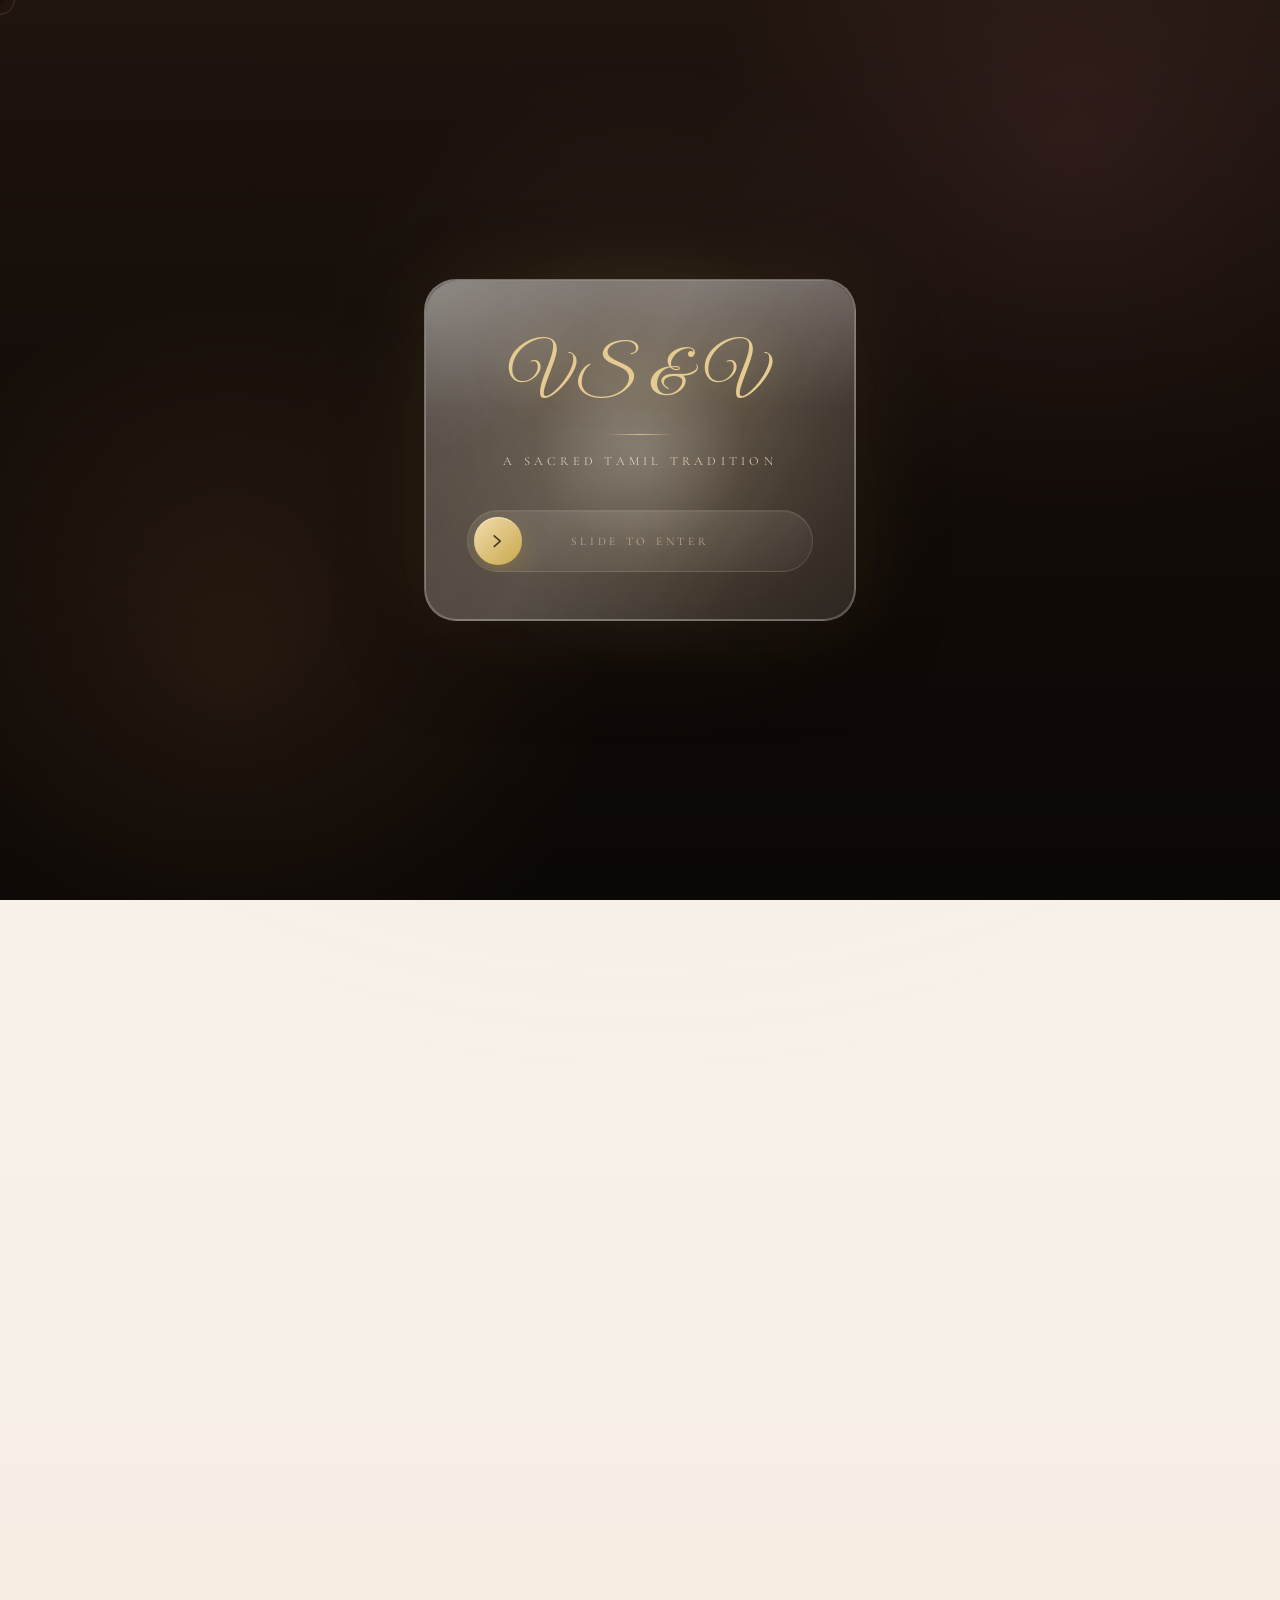
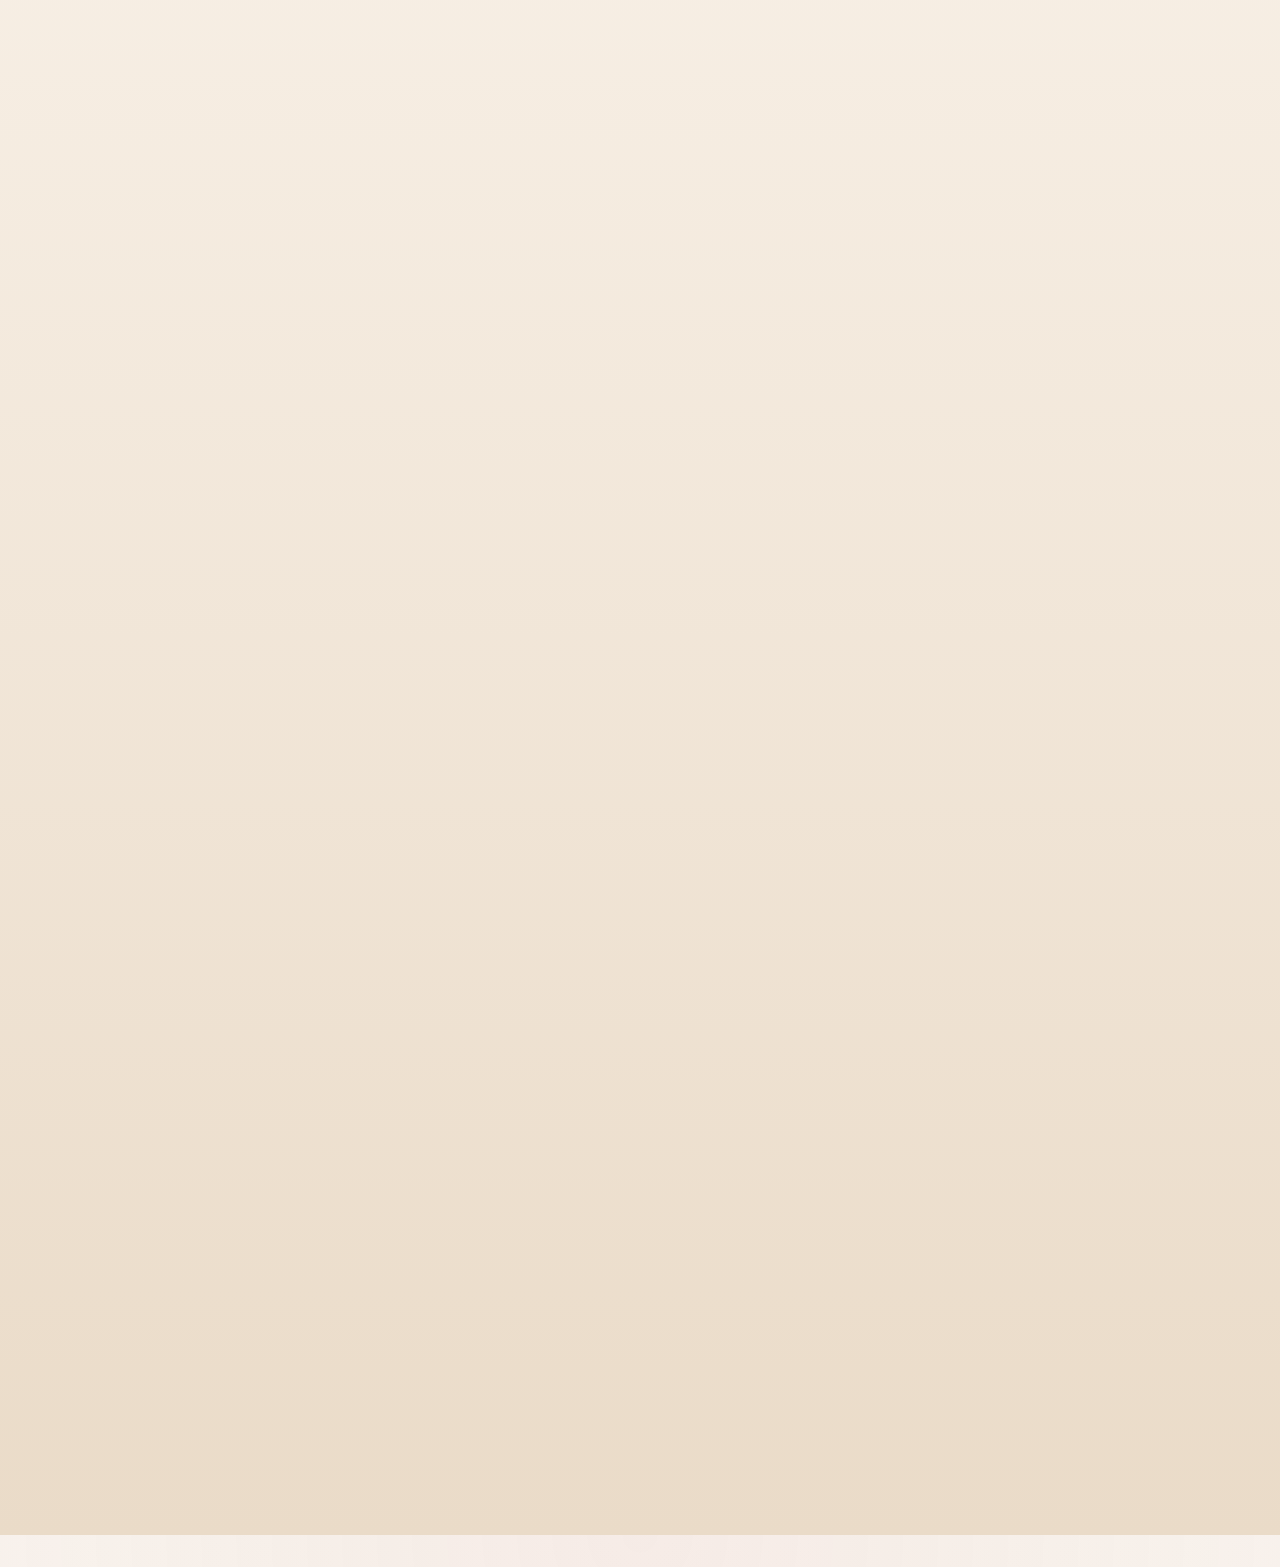
==== index.html @ 99ac1140 "final invitation build" ====
<!DOCTYPE html>
<html lang="en">
<head>
  <meta charset="UTF-8">
  <meta name="viewport" content="width=device-width, initial-scale=1.0">
  <title>Wedding Invitation</title>
  <meta name="description" content="A premium, modular wedding invitation experience.">
  <link rel="preconnect" href="https://fonts.googleapis.com">
  <link rel="preconnect" href="https://fonts.gstatic.com" crossorigin>
  <link href="https://fonts.googleapis.com/css2?family=Great+Vibes&family=Playfair+Display:ital,wght@0,300;0,400;0,500;1,300;1,400&family=Cormorant+Garamond:wght@300;400;500&display=swap" rel="stylesheet">
  <link rel="stylesheet" href="styles/variables.css">
  <link rel="stylesheet" href="styles/main.css">
  <link rel="stylesheet" href="components/intro/intro.css">
  <link rel="stylesheet" href="components/hero/hero.css">
  <link rel="stylesheet" href="components/story/story.css">
  <link rel="stylesheet" href="components/details/details.css">
  <link rel="stylesheet" href="components/gallery/gallery.css">
  <link rel="stylesheet" href="components/closing/closing.css">
</head>
<body>
  <div class="cursor" aria-hidden="true"></div>
  <div class="cursor-halo" aria-hidden="true"></div>

  <div id="intro-root"></div>

  <main id="main-site" class="site-shell" data-site-state="locked" aria-hidden="true">
    <div id="hero-root"></div>
    <div id="story-root"></div>
    <div id="details-root"></div>
    <div id="gallery-root"></div>
    <div id="closing-root"></div>
  </main>

  <noscript>
    <div class="noscript-message">
      This invitation uses JavaScript to render its sections. Please enable JavaScript to view it.
    </div>
  </noscript>

  <script src="config/wedding.config.js"></script>
  <script src="scripts/utils.js"></script>
  <script src="scripts/animation.js"></script>
  <script src="scripts/audio.js"></script>
  <script src="components/intro/intro.js"></script>
  <script src="components/hero/hero.js"></script>
  <script src="components/story/story.js"></script>
  <script src="components/details/details.js"></script>
  <script src="components/gallery/gallery.js"></script>
  <script src="components/closing/closing.js"></script>
  <script src="scripts/app.js"></script>
</body>
</html>
---- styles/variables.css ----
:root {
  --ivory: #faf6f0;
  --cream: #f5ede0;
  --parchment: #eadbc8;
  --champagne: #f0e2cf;
  --gold: #c9a84c;
  --gold-soft: #e5cb92;
  --gold-deep: #a07a30;
  --rose: #d4a0a0;
  --rose-deep: #b87070;
  --ink: #2a1f14;
  --ink-soft: #5d4b3d;
  --ink-muted: #8b7664;
  --shadow: rgba(31, 20, 12, 0.18);
  --section-space: clamp(5.75rem, 10vw, 8rem);
  --content-width: min(1120px, calc(100vw - 2rem));
  --glass-blur: 24px;
  --glass-saturation: 1.35;
  --glass-fill: linear-gradient(145deg, rgba(255, 251, 246, 0.22), rgba(255, 239, 220, 0.08));
  --glass-fill-strong: linear-gradient(145deg, rgba(255, 250, 244, 0.28), rgba(255, 236, 214, 0.12));
  --glass-border: rgba(255, 244, 230, 0.28);
  --glass-edge: rgba(255, 255, 255, 0.34);
  --glass-glow: rgba(201, 168, 76, 0.18);
  --glass-shadow:
    0 22px 60px rgba(30, 20, 12, 0.16),
    0 1px 0 rgba(255, 255, 255, 0.38) inset,
    0 -1px 0 rgba(255, 255, 255, 0.12) inset;
  --radius-xl: 2rem;
  --radius-lg: 1.5rem;
  --radius-md: 1rem;
  --ease-silk: cubic-bezier(0.22, 1, 0.36, 1);
  --ease-gentle: cubic-bezier(0.33, 1, 0.68, 1);
  --transition-fast: 180ms var(--ease-gentle);
  --transition-medium: 420ms var(--ease-silk);
  --transition-slow: 820ms var(--ease-silk);
}
---- styles/main.css ----
*,
*::before,
*::after {
  box-sizing: border-box;
}

html {
  scroll-behavior: smooth;
  overflow-x: clip;
}

body {
  margin: 0;
  min-width: 320px;
  overflow-x: clip;
  background:
    radial-gradient(circle at top, rgba(212, 160, 160, 0.12), transparent 34%),
    linear-gradient(180deg, var(--ivory) 0%, #f7efe5 48%, var(--parchment) 100%);
  color: var(--ink);
  font-family: "Cormorant Garamond", serif;
  font-weight: 400;
  cursor: none;
}

img,
video {
  display: block;
  max-width: 100%;
}

button,
input,
textarea,
select {
  font: inherit;
}

a {
  color: inherit;
}

.site-shell {
  opacity: 0;
  transform: translate3d(0, 2rem, 0);
  transition:
    opacity 1s var(--ease-silk),
    transform 1s var(--ease-silk);
}

.site-shell.is-visible {
  opacity: 1;
  transform: translate3d(0, 0, 0);
}

section {
  position: relative;
  overflow: clip;
}

.section-shell {
  padding: var(--section-space) 1rem;
}

.section-inner {
  width: var(--content-width);
  margin: 0 auto;
}

.section-header {
  margin: 0 auto clamp(3.25rem, 7vw, 5rem);
  text-align: center;
}

.section-tag {
  display: block;
  margin-bottom: 1.1rem;
  color: var(--gold-deep);
  font-size: 0.72rem;
  letter-spacing: 0.42em;
  text-transform: uppercase;
}

.section-title {
  margin: 0;
  font-family: "Playfair Display", serif;
  font-size: clamp(2rem, 4vw, 3.25rem);
  font-weight: 300;
  line-height: 1.2;
  font-style: italic;
  color: var(--ink);
}

.section-title em {
  color: var(--gold-deep);
  font-style: normal;
}

.glass-panel {
  position: relative;
  background: var(--glass-fill);
  border: 1px solid var(--glass-border);
  border-radius: var(--radius-xl);
  backdrop-filter: blur(var(--glass-blur)) saturate(var(--glass-saturation));
  -webkit-backdrop-filter: blur(var(--glass-blur)) saturate(var(--glass-saturation));
  box-shadow: var(--glass-shadow);
  overflow: hidden;
}

.glass-panel::before {
  content: "";
  position: absolute;
  inset: 0;
  border-radius: inherit;
  border: 1px solid rgba(255, 255, 255, 0.16);
  pointer-events: none;
}

.glass-panel::after {
  content: "";
  position: absolute;
  inset: 1px;
  border-radius: inherit;
  background:
    linear-gradient(180deg, rgba(255, 255, 255, 0.18), transparent 38%),
    radial-gradient(circle at top left, rgba(255, 255, 255, 0.18), transparent 32%);
  pointer-events: none;
}

.glass-panel--luminous {
  background: var(--glass-fill-strong);
  box-shadow:
    0 30px 90px rgba(18, 12, 8, 0.28),
    0 0 0 1px rgba(255, 255, 255, 0.14) inset,
    0 0 90px rgba(201, 168, 76, 0.1);
}

.visually-hidden {
  position: absolute;
  width: 1px;
  height: 1px;
  padding: 0;
  margin: -1px;
  overflow: hidden;
  clip: rect(0, 0, 0, 0);
  white-space: nowrap;
  border: 0;
}

.cursor,
.cursor-halo {
  position: fixed;
  top: 0;
  left: 0;
  border-radius: 999px;
  transform: translate3d(-50%, -50%, 0);
  pointer-events: none;
  z-index: 10000;
}

.cursor {
  width: 0.5rem;
  height: 0.5rem;
  background: var(--gold);
  mix-blend-mode: multiply;
}

.cursor-halo {
  width: 1.9rem;
  height: 1.9rem;
  border: 1px solid rgba(201, 168, 76, 0.38);
  opacity: 0.7;
}

.noscript-message {
  padding: 1rem;
  text-align: center;
  color: var(--ink-soft);
}

[data-reveal] {
  opacity: 0;
  transform: translate3d(0, 2rem, 0);
  transition:
    opacity 0.9s var(--ease-silk),
    transform 0.9s var(--ease-silk);
}

[data-reveal].is-visible {
  opacity: 1;
  transform: translate3d(0, 0, 0);
}

@media (pointer: coarse) {
  body {
    cursor: auto;
  }

  .cursor,
  .cursor-halo {
    display: none;
  }
}

@media (max-width: 720px) {
  .section-shell {
    padding-inline: 0.875rem;
  }

  .section-tag {
    letter-spacing: 0.32em;
  }
}
---- components/intro/intro.css ----
.intro {
  position: fixed;
  inset: 0;
  z-index: 9000;
  display: grid;
  place-items: center;
  background: #0e0906;
  isolation: isolate;
  transition:
    opacity 1s var(--ease-silk),
    visibility 1s var(--ease-silk);
}

.intro.is-hidden {
  opacity: 0;
  visibility: hidden;
  pointer-events: none;
}

.intro-media,
.intro-video,
.intro-poster,
.intro-overlay,
.intro-particles {
  position: absolute;
  inset: 0;
}

.intro-media {
  overflow: hidden;
  background:
    radial-gradient(circle at 18% 74%, rgba(188, 120, 70, 0.28), transparent 30%),
    radial-gradient(circle at 84% 16%, rgba(146, 82, 90, 0.22), transparent 28%),
    linear-gradient(180deg, #241710 0%, #0e0906 100%);
}

.intro-video {
  width: 100%;
  height: 100%;
  object-fit: cover;
  filter: brightness(0.48) contrast(1.1) saturate(1.05);
}

.intro-poster {
  background-position: center;
  background-size: cover;
  opacity: 0.94;
  transition: opacity 1.2s var(--ease-silk);
}

.intro.has-video .intro-poster {
  opacity: 0;
}

.intro-overlay {
  background:
    linear-gradient(180deg, rgba(10, 7, 5, 0.16), rgba(10, 7, 5, 0.66)),
    radial-gradient(circle at 50% 45%, rgba(238, 214, 170, 0.1), transparent 42%);
}

.intro-glow {
  position: absolute;
  width: 26rem;
  height: 26rem;
  margin-left: -13rem;
  margin-top: -13rem;
  border-radius: 50%;
  background: radial-gradient(circle, rgba(212, 183, 120, 0.22), transparent 70%);
  opacity: 0.7;
  mix-blend-mode: screen;
  filter: blur(12px);
  transform: translate3d(0, 0, 0);
}

.intro-particles {
  overflow: hidden;
}

.intro-particle {
  position: absolute;
  bottom: -8vh;
  border-radius: 50%;
  background: rgba(255, 234, 202, 0.6);
  animation: intro-particle-rise linear infinite;
}

.intro-card {
  width: min(27rem, calc(100vw - 1.5rem));
  padding: 3.6rem 2.6rem 3rem;
  text-align: center;
  isolation: isolate;
  --reflect-x: 50%;
  --reflect-y: 50%;
}

.intro-reflection {
  position: absolute;
  inset: -18%;
  background:
    radial-gradient(circle at var(--reflect-x) var(--reflect-y), rgba(255, 255, 255, 0.24), transparent 28%),
    linear-gradient(120deg, transparent 15%, rgba(255, 255, 255, 0.12) 45%, transparent 70%);
  opacity: 0.75;
  pointer-events: none;
  mix-blend-mode: screen;
}

.intro-monogram {
  position: relative;
  z-index: 1;
  margin-bottom: 0.25rem;
  font-family: "Great Vibes", cursive;
  font-size: clamp(3rem, 8vw, 4rem);
  color: var(--gold-soft);
  letter-spacing: 0.04em;
  text-shadow: 0 0 2.5rem rgba(201, 168, 76, 0.35);
  animation: intro-fade-up 1s var(--ease-silk) both;
}

.intro-divider {
  width: 4.1rem;
  height: 1px;
  margin: 1rem auto 1.15rem;
  background: linear-gradient(90deg, transparent, rgba(229, 203, 146, 0.85), transparent);
  animation: intro-fade-up 1s var(--ease-silk) 0.08s both;
}

.intro-subtitle {
  position: relative;
  z-index: 1;
  margin: 0 0 2.6rem;
  color: rgba(255, 241, 219, 0.74);
  font-size: 0.78rem;
  letter-spacing: 0.34em;
  text-transform: uppercase;
  animation: intro-fade-up 1s var(--ease-silk) 0.16s both;
}

.intro-slider {
  position: relative;
  height: 3.85rem;
  padding: 0 0.375rem;
  border-radius: 999px;
  border: 1px solid rgba(231, 209, 169, 0.16);
  background: linear-gradient(180deg, rgba(255, 255, 255, 0.08), rgba(255, 255, 255, 0.03));
  box-shadow: inset 0 1px 0 rgba(255, 255, 255, 0.06);
  display: flex;
  align-items: center;
  overflow: hidden;
  user-select: none;
  touch-action: none;
  --progress: 0;
  --slider-travel: 0px;
  animation: intro-fade-up 1s var(--ease-silk) 0.24s both;
}

.intro-slider.is-animating .intro-slider-fill,
.intro-slider.is-animating .intro-slider-thumb {
  transition:
    transform 360ms var(--ease-silk),
    opacity 240ms var(--ease-gentle);
}

.intro-slider::before {
  content: "";
  position: absolute;
  inset: 0;
  background: linear-gradient(90deg, transparent, rgba(230, 210, 173, 0.08), transparent);
}

.intro-slider-fill {
  position: absolute;
  inset: 0;
  background: linear-gradient(90deg, rgba(218, 188, 124, 0.28), rgba(218, 188, 124, 0.08));
  transform: scaleX(var(--progress));
  transform-origin: left center;
}

.intro-slider-label {
  position: absolute;
  inset: 0;
  display: grid;
  place-items: center;
  color: rgba(255, 240, 213, 0.54);
  font-size: 0.72rem;
  letter-spacing: 0.32em;
  text-transform: uppercase;
  pointer-events: none;
  transition: opacity 180ms linear;
}

.intro-slider-thumb {
  position: relative;
  z-index: 1;
  width: 3rem;
  height: 3rem;
  border: 0;
  border-radius: 50%;
  background: linear-gradient(135deg, #f1ddae, #c9a84c);
  box-shadow:
    0 0.5rem 1.75rem rgba(201, 168, 76, 0.38),
    0 1px 0 rgba(255, 255, 255, 0.44) inset;
  display: grid;
  place-items: center;
  color: var(--ink);
  cursor: grab;
  transform: translate3d(calc(var(--progress) * var(--slider-travel)), 0, 0);
}

.intro-slider-thumb:active {
  cursor: grabbing;
}

.intro-slider-thumb svg {
  width: 1.15rem;
  height: 1.15rem;
}

@keyframes intro-fade-up {
  from {
    opacity: 0;
    transform: translate3d(0, 1.25rem, 0);
  }

  to {
    opacity: 1;
    transform: translate3d(0, 0, 0);
  }
}

@keyframes intro-particle-rise {
  0% {
    transform: translate3d(0, 0, 0) scale(0.75);
    opacity: 0;
  }

  10% {
    opacity: 0.7;
  }

  100% {
    transform: translate3d(var(--drift-x), -115vh, 0) scale(0.2);
    opacity: 0;
  }
}

@media (max-width: 640px) {
  .intro-card {
    padding: 3rem 1.5rem 2.4rem;
    border-radius: 1.75rem;
  }

  .intro-subtitle {
    letter-spacing: 0.25em;
  }
}

@media (prefers-reduced-motion: reduce) {
  .intro-monogram,
  .intro-divider,
  .intro-subtitle,
  .intro-slider,
  .intro-particle {
    animation: none;
  }
}
---- components/hero/hero.css ----
/* ===============================
   HERO BASE
================================ */
.hero {
  position: relative;
  min-height: 100svh;
  display: grid;
  place-items: center;
  padding-block: clamp(4rem, 8vw, 7rem);
  overflow: hidden;

  background: url("../../assets/images/temple.jpg") center/cover no-repeat;

  animation: heroZoom 12s ease-in-out infinite alternate;
}

/* ===============================
   CINEMATIC OVERLAY
================================ */
.hero::before {
  content: "";
  position: absolute;
  inset: 0;
  z-index: 0;

  background:
    linear-gradient(to bottom, rgba(0,0,0,0.65), transparent 45%),
    radial-gradient(circle at center, rgba(255, 200, 100, 0.25), transparent 60%);
}

/* ===============================
   SIDE GLOW
================================ */
.hero-cloud {
  position: absolute;
  top: 0;
  width: 140px;
  height: 100%;
  filter: blur(80px);
  opacity: 0.6;
  z-index: 1;
}

.hero-cloud--left {
  left: 0;
  background: rgba(255, 180, 80, 0.25);
}

.hero-cloud--right {
  right: 0;
  background: rgba(255, 180, 80, 0.25);
}

/* ===============================
   CHARACTER LAYER
================================ */
.hero-characters {
  position: absolute;
  inset: 0;
  pointer-events: none;
  z-index: 2;
}

.hero-character {
  position: absolute;
  bottom: -10px;
  max-height: 85%;
  object-fit: contain;

  opacity: 0;
  transform: translateY(40px) scale(0.95);

  filter:
    brightness(0.95)
    contrast(1.1)
    saturate(1.05)
    drop-shadow(0 20px 40px rgba(0,0,0,0.6))
    drop-shadow(0 0 25px rgba(255,180,80,0.25));

  mask-image: linear-gradient(to top, transparent 0%, black 25%);

  animation: floatSlow 6s ease-in-out infinite;
  transition: all 1.2s ease;
}

.hero-left { left: 2%; }
.hero-right { right: 2%; }

.hero.animate-in .hero-character {
  opacity: 1;
  transform: translateY(0) scale(1);
}

/* ===============================
   HERO CONTENT
================================ */
.hero-content {
  position: relative;
  z-index: 3;
  text-align: center;
  transform: translate3d(0, var(--parallax-y, 0px), 0);
}

/* ===============================
   TYPOGRAPHY
================================ */
.hero-eyebrow,
.hero-names,
.hero-date,
.hero-line,
.hero-scroll-hint {
  opacity: 0;
  transform: translate3d(0, 1.25rem, 0);
  transition:
    opacity 1s var(--ease-silk),
    transform 1s var(--ease-silk);
}

.hero-eyebrow {
  margin: 0 0 1.2rem;
  color: #f5d78e;
  font-size: clamp(0.85rem, 3vw, 1.1rem);
  letter-spacing: 0.35em;
  text-transform: uppercase;
  text-shadow: 0 0 8px rgba(0,0,0,0.7);
}

.hero-names {
  margin: 0 0 1rem;
  font-family: "Great Vibes", cursive;
  font-size: clamp(3rem, 10vw, 7rem);
  line-height: 1;
  color: #fff;

  text-shadow:
    0 0 10px rgba(255, 200, 120, 0.7),
    0 0 30px rgba(255, 180, 80, 0.4);
}

.hero-name-line { display: block; }

.hero-amp {
  display: block;
  font-family: "Playfair Display", serif;
  font-size: clamp(2.5rem, 7vw, 4.5rem);
  color: #f0c674;
}

.hero-date {
  margin: 0 0 1.8rem;
  color: #fff;
  font-family: "Playfair Display", serif;
  font-size: clamp(1rem, 3.5vw, 1.3rem);
  letter-spacing: 0.2em;
  text-transform: uppercase;
  text-shadow: 0 0 10px rgba(0,0,0,0.8);
}

/* ===============================
   LINE + SCROLL
================================ */
.hero-line {
  width: 1px;
  height: 4rem;
  margin: 0 auto;
  background: linear-gradient(180deg, transparent, rgba(255,200,120,0.9), transparent);
}

.hero-scroll-hint {
  margin-top: 0.8rem;
  color: rgba(255,255,255,0.7);
  font-size: clamp(0.7rem, 2.5vw, 0.9rem);
  letter-spacing: 0.3em;
  text-transform: uppercase;
}

/* ===============================
   ANIMATION
================================ */
.hero.animate-in .hero-eyebrow,
.hero.animate-in .hero-names,
.hero.animate-in .hero-date,
.hero.animate-in .hero-line,
.hero.animate-in .hero-scroll-hint {
  opacity: 1;
  transform: translate3d(0, 0, 0);
}

.hero.animate-in .hero-scroll-hint {
  animation: hero-bob 2.2s ease-in-out infinite;
}

/* ===============================
   KEYFRAMES
================================ */
@keyframes hero-bob {
  0%, 100% { transform: translate3d(0, 0, 0); }
  50% { transform: translate3d(0, 0.3rem, 0); }
}

@keyframes floatSlow {
  0% { transform: translateY(0px); }
  50% { transform: translateY(-10px); }
  100% { transform: translateY(0px); }
}

@keyframes heroZoom {
  from { transform: scale(1); }
  to { transform: scale(1.05); }
}

/* ===============================
   MOBILE FIX (FINAL PERFECT)
================================ */
@media (max-width: 768px) {

  .hero {
    min-height: 100svh;
    padding-block: 3.5rem;
    padding-inline: 1rem;
  }

  /* BASE */
  .hero-character {
    bottom: 0;
    width: clamp(9rem, 32vw, 14rem);
    max-width: 36vw;
    max-height: min(60svh, 28rem);
    opacity: 0.95;

    transform: translateY(0) scale(1);
  }

  /* BOY */
  .hero-left {
    left: -4%;
    transform: translateY(0) scale(1);
  }

  /* GIRL */
  .hero-right {
    right: -6%;
    transform: translateY(0) scale(1.22);
  }

  /* CONTENT SAFE ZONE */
  .hero-content {
    position: relative;
    z-index: 5;
    width: min(100%, 30rem);
    margin-inline: auto;
    padding-inline: 1rem;
    text-shadow: 0 0 18px rgba(0,0,0,0.75);
  }

  /* TEXT */
  .hero-names {
    font-size: clamp(3.2rem, 12vw, 5rem);
  }

  .hero-amp {
    font-size: clamp(2.4rem, 8vw, 3.5rem);
  }

  .hero-date {
    font-size: clamp(1rem, 3.5vw, 1.3rem);
  }

  .hero-eyebrow {
    font-size: clamp(0.9rem, 3vw, 1.1rem);
  }
}
---- components/details/details.css ----
/* ===============================
   BASE
================================ */
.details {
  background:
    linear-gradient(180deg, var(--ivory) 0%, #f8f1e8 100%);
}

.details-stage {
  position: relative;
  width: min(66rem, 100%);
  margin: 0 auto;
}

.details-aura {
  position: absolute;
  inset: auto 14% 10% 14%;
  height: 14rem;
  border-radius: 50%;
  background: radial-gradient(circle, rgba(201, 168, 76, 0.16), transparent 68%);
  filter: blur(16px);
}

/* ===============================
   CARD LAYOUT
================================ */
.details-cards {
  position: relative;
  display: grid;
  grid-template-columns: minmax(0, 18rem) minmax(0, 21rem) minmax(0, 18rem);
  justify-content: center;
  align-items: center;
  gap: 1.5rem;
}

.detail-card-shell {
  position: relative;
}

.detail-card-shell[data-slot="1"] {
  z-index: 2;
}

/* ===============================
   CARD
================================ */
.detail-card {
  min-height: 22rem;
  padding: 2.5rem 2rem;
  text-align: center;
  color: var(--ink);

  --card-scale: 1;
  animation: detail-float 7.4s ease-in-out infinite;
  transform: scale(var(--card-scale));
}

.detail-card-shell[data-slot="0"] .detail-card {
  animation-delay: 0s;
}

.detail-card-shell[data-slot="1"] .detail-card {
  animation-delay: 1.1s;
}

.detail-card-shell[data-slot="2"] .detail-card {
  animation-delay: 2.2s;
}

.detail-card--featured {
  --card-scale: 1.08;
  min-height: 23.6rem;
  box-shadow:
    0 2rem 5rem rgba(29, 18, 11, 0.22),
    0 0 0 1px rgba(255, 255, 255, 0.16) inset,
    0 0 3rem rgba(201, 168, 76, 0.14);
}

/* ===============================
   CARD EFFECT
================================ */
.detail-card::before {
  content: "";
  position: absolute;
  inset: 0;
  border-radius: inherit;
  background:
    radial-gradient(circle at 50% 0%, rgba(255, 255, 255, 0.24), transparent 28%),
    linear-gradient(180deg, transparent 48%, rgba(255, 255, 255, 0.08) 100%);
  pointer-events: none;
}

/* ===============================
   ICON
================================ */
.detail-icon {
  width: clamp(3.5rem, 6vw, 4.5rem);
  height: clamp(3.5rem, 6vw, 4.5rem);
  margin: 0 auto 1.4rem;
  color: var(--gold);
}

.detail-icon svg {
  width: 100%;
  height: 100%;
}

/* ===============================
   TEXT (🔥 FIXED)
================================ */
.detail-label {
  margin: 0 0 0.7rem;
  color: var(--gold-deep);
  font-size: clamp(0.75rem, 2.5vw, 0.95rem);
  letter-spacing: 0.32em;
  text-transform: uppercase;
}

.detail-value {
  margin: 0 0 0.6rem;
  color: var(--ink);
  font-family: "Playfair Display", serif;
  font-size: clamp(1.6rem, 5vw, 2rem); /* 🔥 BIG FIX */
  line-height: 1.35;
}

.detail-sub {
  margin: 0;
  color: var(--ink-muted);
  font-size: clamp(1rem, 3.2vw, 1.2rem); /* 🔥 BIG FIX */
  line-height: 1.7;
}

/* ===============================
   ANIMATION
================================ */
@keyframes detail-float {
  0%, 100% {
    transform: scale(var(--card-scale)) translateY(0);
  }
  50% {
    transform: scale(var(--card-scale)) translateY(-0.5rem);
  }
}

/* ===============================
   MOBILE FIX (VERY IMPORTANT)
================================ */
@media (max-width: 900px) {
  .details-cards {
    grid-template-columns: 1fr;
    gap: 1.4rem;
    max-width: 26rem;
    margin: 0 auto;
  }

  .detail-card,
  .detail-card--featured {
    min-height: auto;
    padding: 2rem 1.5rem;
    --card-scale: 1;
  }

  .detail-value {
    font-size: 1.8rem;
  }

  .detail-sub {
    font-size: 1.1rem;
  }
}
---- components/gallery/gallery.css ----
/* ===============================
   BASE
================================ */
.gallery {
  padding: 4rem 0;
  background: linear-gradient(180deg, #0c0703, #1a1208);
  overflow: hidden;
}

/* ===============================
   WRAPPER
================================ */
.gallery-wrapper {
  display: flex;
  gap: 1.5rem;

  overflow-x: auto;
  overflow-y: hidden;

  scroll-snap-type: none; /* 🔥 disable for auto-scroll */

  -webkit-overflow-scrolling: touch;
  scrollbar-width: none;

  padding: 2rem 1rem;
}

.gallery-wrapper::-webkit-scrollbar {
  display: none;
}

/* ===============================
   CARD
================================ */
.gallery-card {
  flex: 0 0 auto;
  width: 280px; /* 🔥 critical for scroll */

  border-radius: 1.5rem;
  overflow: hidden;
  position: relative;

  transform: scale(0.92);
  transition: transform 0.4s ease;

  box-shadow: 0 20px 50px rgba(0,0,0,0.6);
}

/* hover effect */
.gallery-card:hover {
  transform: scale(1);
}

/* ===============================
   IMAGE
================================ */
.gallery-img {
  width: 100%;
  height: 100%;
  object-fit: cover;

  filter:
    brightness(0.85)
    contrast(1.1)
    saturate(1.05);
}

/* ===============================
   OVERLAY
================================ */
.gallery-card::after {
  content: "";
  position: absolute;
  inset: 0;

  background:
    linear-gradient(180deg, transparent 50%, rgba(0,0,0,0.6));
}

/* ===============================
   CAPTION
================================ */
.gallery-caption {
  position: absolute;
  bottom: 1rem;
  left: 1rem;
  right: 1rem;

  color: #fff;
  font-size: 0.85rem;
  letter-spacing: 0.2em;
  text-transform: uppercase;

  backdrop-filter: blur(10px);
}

/* ===============================
   MOBILE
================================ */
@media (max-width: 768px) {
  .gallery-card {
    width: 75vw;
  }
}
---- components/closing/closing.css ----
/* ===============================
   BASE
================================ */
.closing {
  min-height: auto;
  padding: 4rem 1rem;
  display: flex;
  justify-content: center;

  background: linear-gradient(180deg, #0c0703, #1a1208);
  color: #fff;
}

.closing::before {
  content: "";
  position: absolute;
  inset: 0;
  background: radial-gradient(circle at center, rgba(255,200,120,0.12), transparent 60%);
}

/* ===============================
   CONTAINER
================================ */
.closing-inner {
  position: relative;
  z-index: 1;
  width: 100%;
  max-width: 720px;
}

/* ===============================
   CARD
================================ */
.closing-message {
  padding: clamp(2rem, 5vw, 3rem);
  text-align: center;

  backdrop-filter: blur(12px);
  background: rgba(255,255,255,0.05);
  border-radius: 20px;

  border: 1px solid rgba(255,200,120,0.15);
}

/* ===============================
   TEXT
================================ */
.closing-pre {
  font-size: clamp(0.75rem, 2vw, 0.9rem);
  letter-spacing: 0.35em;
  color: #d4af37;
  margin-bottom: 1.2rem;
}

.closing-quote {
  font-family: "Playfair Display", serif;
  font-size: clamp(1.8rem, 5vw, 2.6rem);
  font-weight: 300;
  line-height: 1.4;
}

.closing-quote em {
  color: #d4af37;
}

.closing-sub {
  margin: 1rem 0 2rem;
  font-size: clamp(0.95rem, 3vw, 1.1rem);
  color: rgba(255,255,255,0.75);
}

/* ===============================
   BADGE
================================ */
.closing-date-badge {
  display: inline-flex;
  flex-wrap: wrap;
  gap: 0.6rem;
  padding: 0.6rem 1.2rem;
  border-radius: 999px;

  background: rgba(255,255,255,0.08);
  border: 1px solid rgba(255,200,120,0.2);
}

.closing-badge-item {
  font-size: clamp(0.75rem, 2.5vw, 0.85rem);
  letter-spacing: 0.2em;
}

.closing-badge-dot {
  width: 0.25rem;
  height: 0.25rem;
  background: #d4af37;
  border-radius: 50%;
}

/* ===============================
   FAMILY SECTION
================================ */
.closing-family {
  margin-top: 2rem;
  text-align: center;
}

.family-block {
  margin-bottom: 1.6rem;
}

.family-title {
  font-size: clamp(0.75rem, 2.5vw, 0.9rem);
  letter-spacing: 0.3em;
  text-transform: uppercase;
  color: #d4af37;
  margin-bottom: 0.5rem;
}

.family-names {
  font-size: clamp(1rem, 3.5vw, 1.2rem);
  line-height: 1.7;
  color: rgba(255,255,255,0.9);
}

/* subtle divider */
.family-block:not(:last-child)::after {
  content: "";
  display: block;
  width: 45%;
  height: 1px;
  margin: 1rem auto 0;
  background: rgba(255,200,120,0.25);
}

/* ===============================
   CONTACT
================================ */
.closing-contact {
  margin-top: 2rem;
  font-size: clamp(0.9rem, 3vw, 1.05rem);
  letter-spacing: 0.12em;
  color: #d4af37;
}

/* ===============================
   SYMBOLS
================================ */
.closing-symbol {
  position: absolute;
  color: rgba(255,200,120,0.15);
  animation: closing-float 7s ease-in-out infinite;
}

/* ===============================
   ANIMATION
================================ */
@keyframes closing-float {
  0%,100% { transform: translateY(0); }
  50% { transform: translateY(-12px); }
}

/* ===============================
   MOBILE OPTIMIZATION
================================ */
@media (max-width: 640px) {
  .closing {
    padding: 3rem 0.8rem;
  }

  .closing-message {
    padding: 1.8rem 1rem;
  }

  .family-names {
    font-size: 1.05rem;
    line-height: 1.8;
  }

  .closing-contact {
    font-size: 1rem;
  }
}
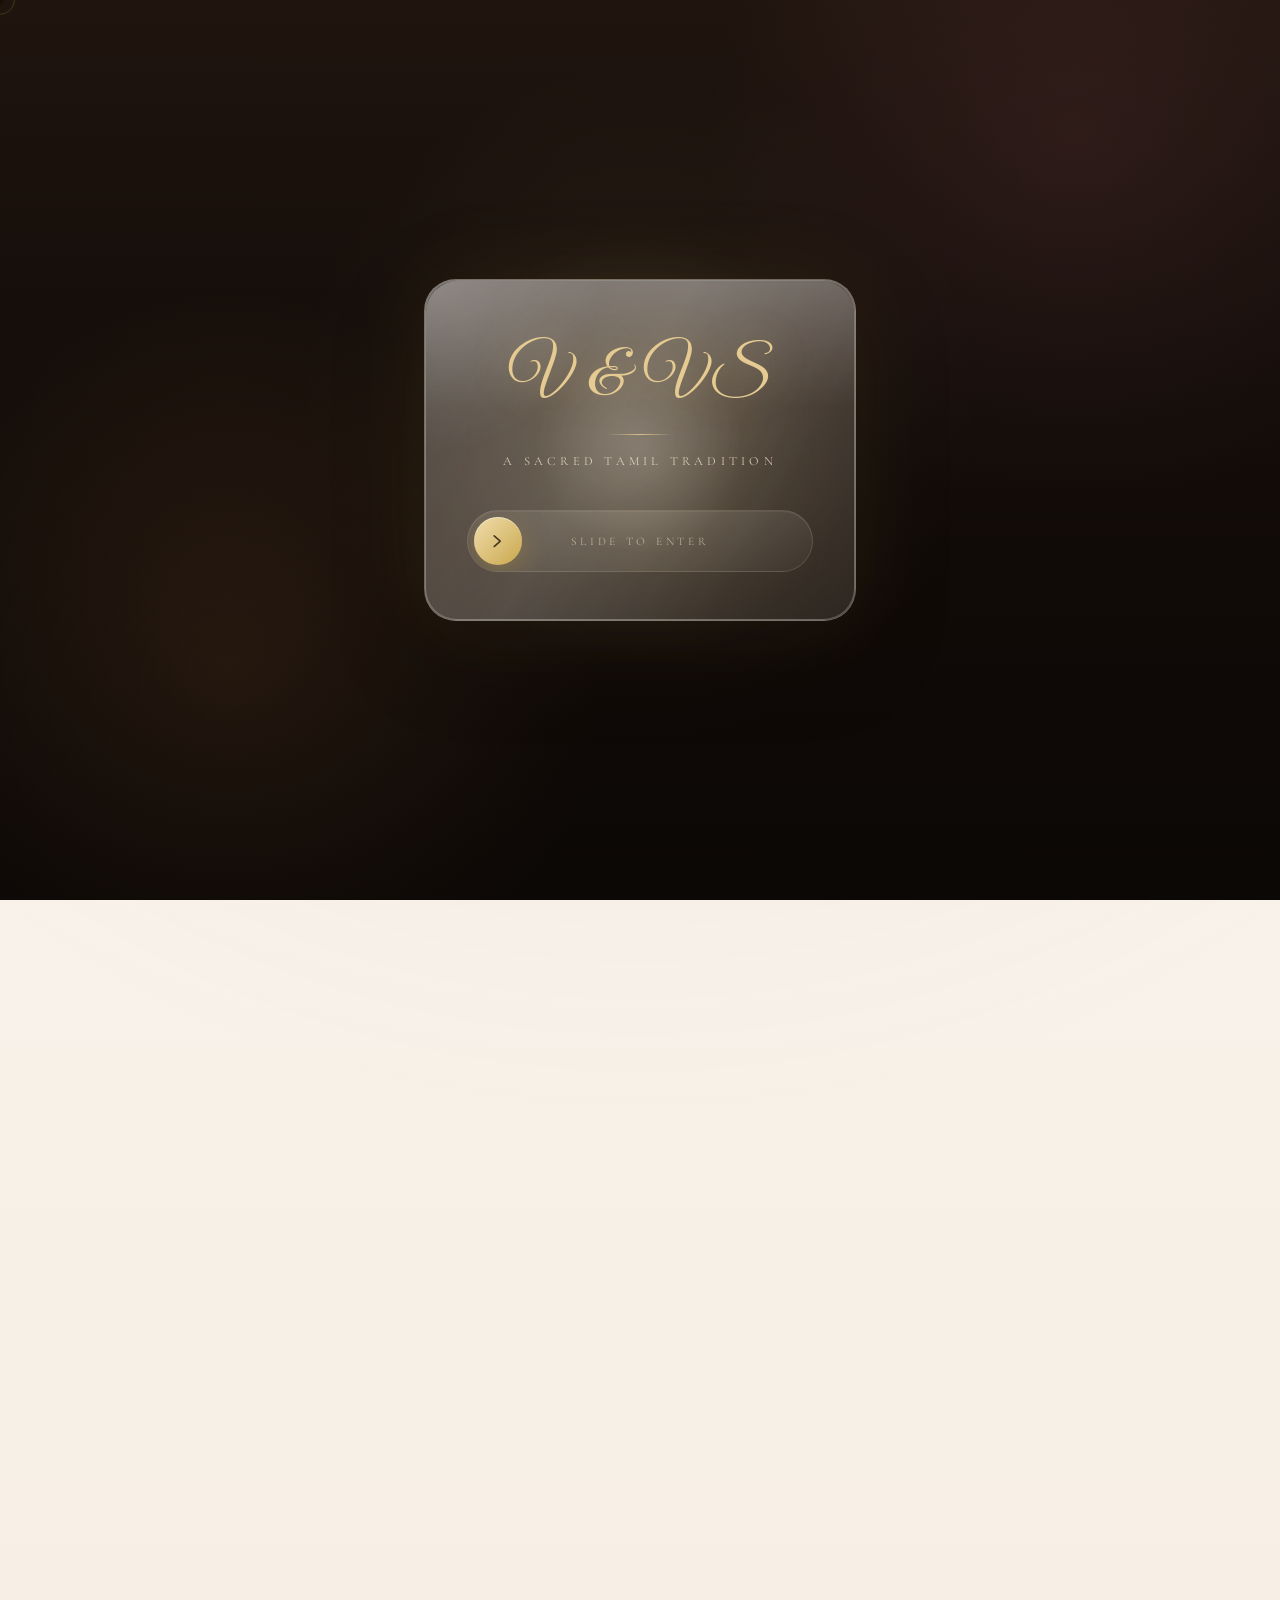
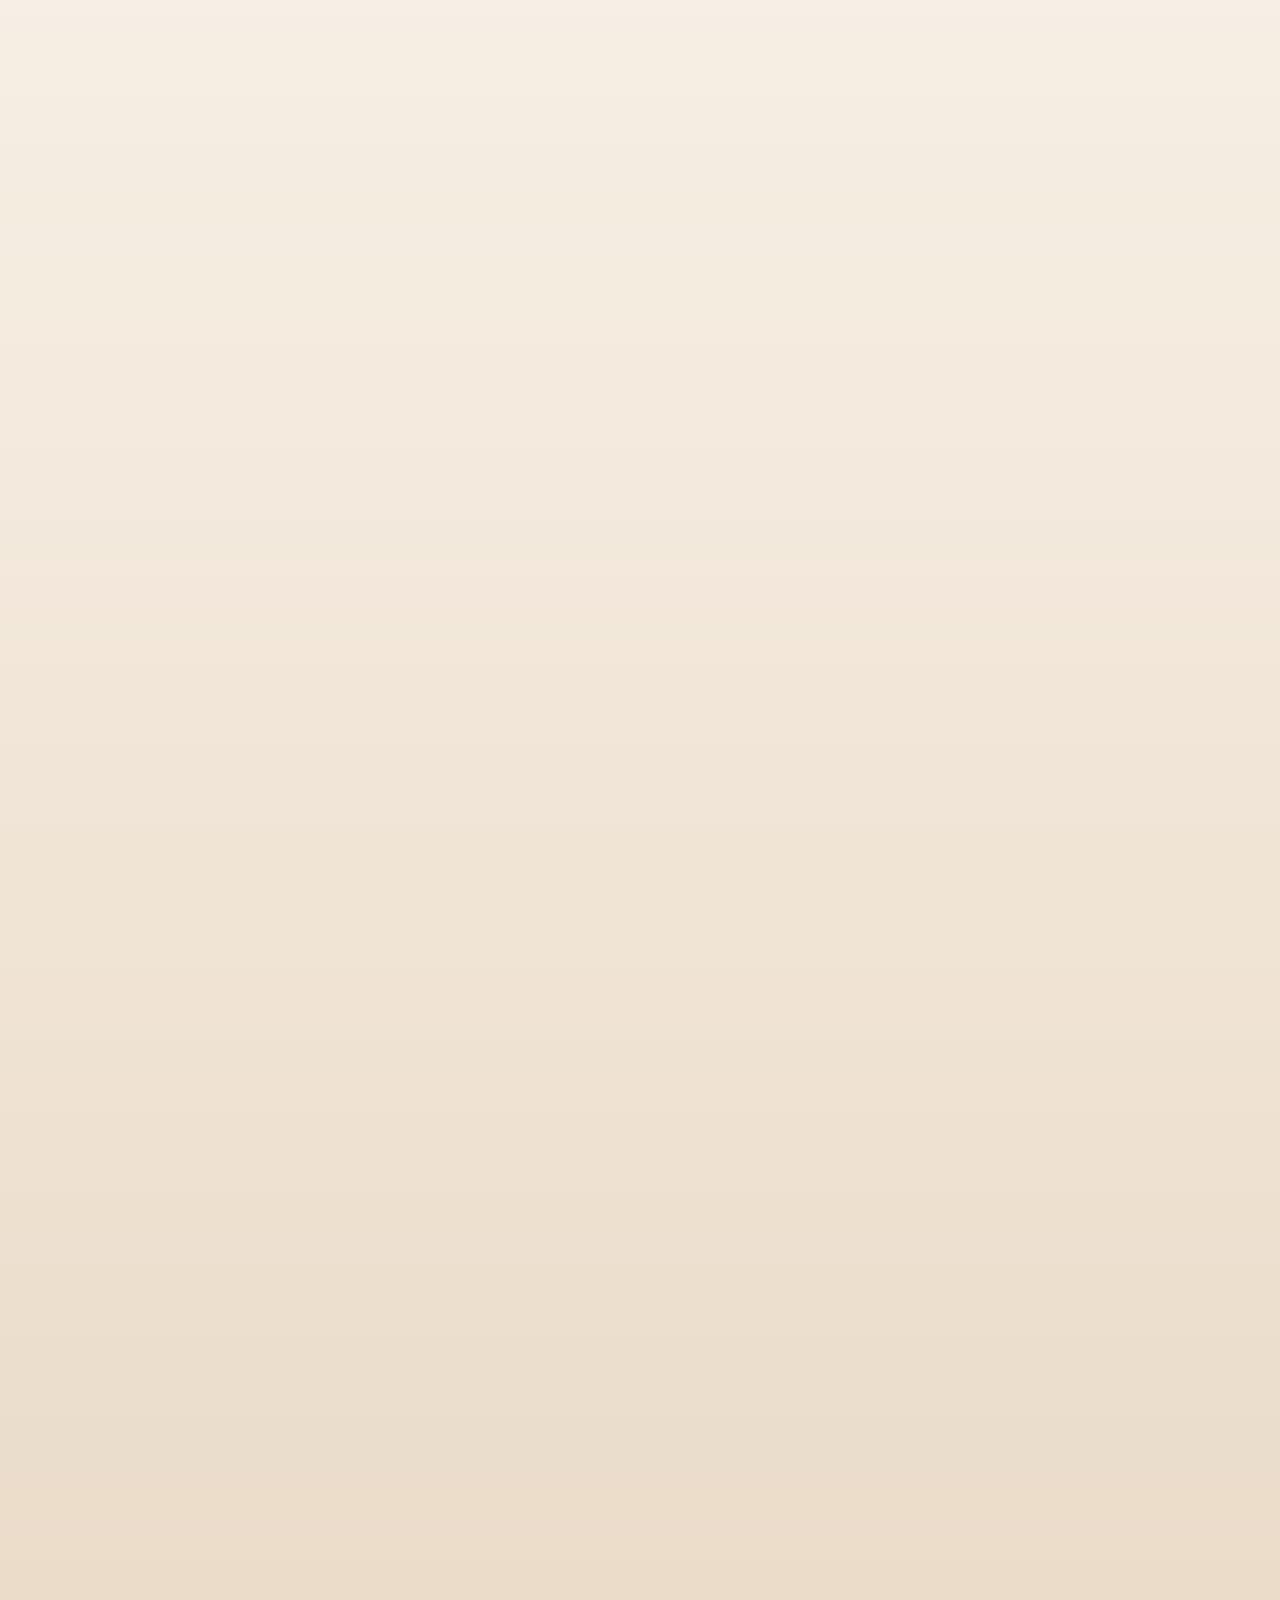
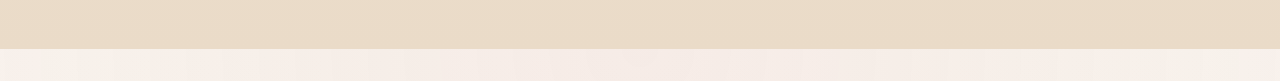
==== commit 4c77d1b2: "updated images, fonts and content" ====
--- a/index.html
+++ b/index.html
@@ -3,7 +3,7 @@
 <head>
   <meta charset="UTF-8">
   <meta name="viewport" content="width=device-width, initial-scale=1.0">
-  <title>Wedding Invitation</title>
+  <title>Puberty Invitation</title>
   <meta name="description" content="A premium, modular wedding invitation experience.">
   <link rel="preconnect" href="https://fonts.googleapis.com">
   <link rel="preconnect" href="https://fonts.gstatic.com" crossorigin>
--- a/components/hero/hero.css
+++ b/components/hero/hero.css
@@ -239,9 +239,9 @@
 
   /* GIRL */
   .hero-right {
-    right: -6%;
-    transform: translateY(0) scale(1.22);
-  }
+    right: -2%;   /* bring her closer to center */
+    transform: translateY(0) scale(1.62);  /* stronger visual balance */
+  } 
 
   /* CONTENT SAFE ZONE */
   .hero-content {
@@ -269,4 +269,37 @@
   .hero-eyebrow {
     font-size: clamp(0.9rem, 3vw, 1.1rem);
   }
+}
+/* ===============================
+   FINAL OVERRIDE (FIX GIRL SIZE)
+================================ */
+@media (max-width: 768px) {
+
+  .hero.animate-in .hero-right {
+    transform: translateY(0) scale(1.4) !important;
+  }
+
+  .hero.animate-in .hero-left {
+    transform: translateY(0) scale(1) !important;
+  }
+
+}
+/* ===============================
+   TEXT VISIBILITY FIX (FINAL)
+================================ */
+
+/* Make ALL hero text pure white */
+.hero-eyebrow,
+.hero-date,
+.hero-scroll-hint,
+.hero-names,
+.hero-amp {
+  color: #ffffff !important;
+}
+
+/* Improve readability */
+.hero-content {
+  text-shadow:
+    0 0 10px rgba(0,0,0,0.8),
+    0 0 25px rgba(0,0,0,0.6);
 }
